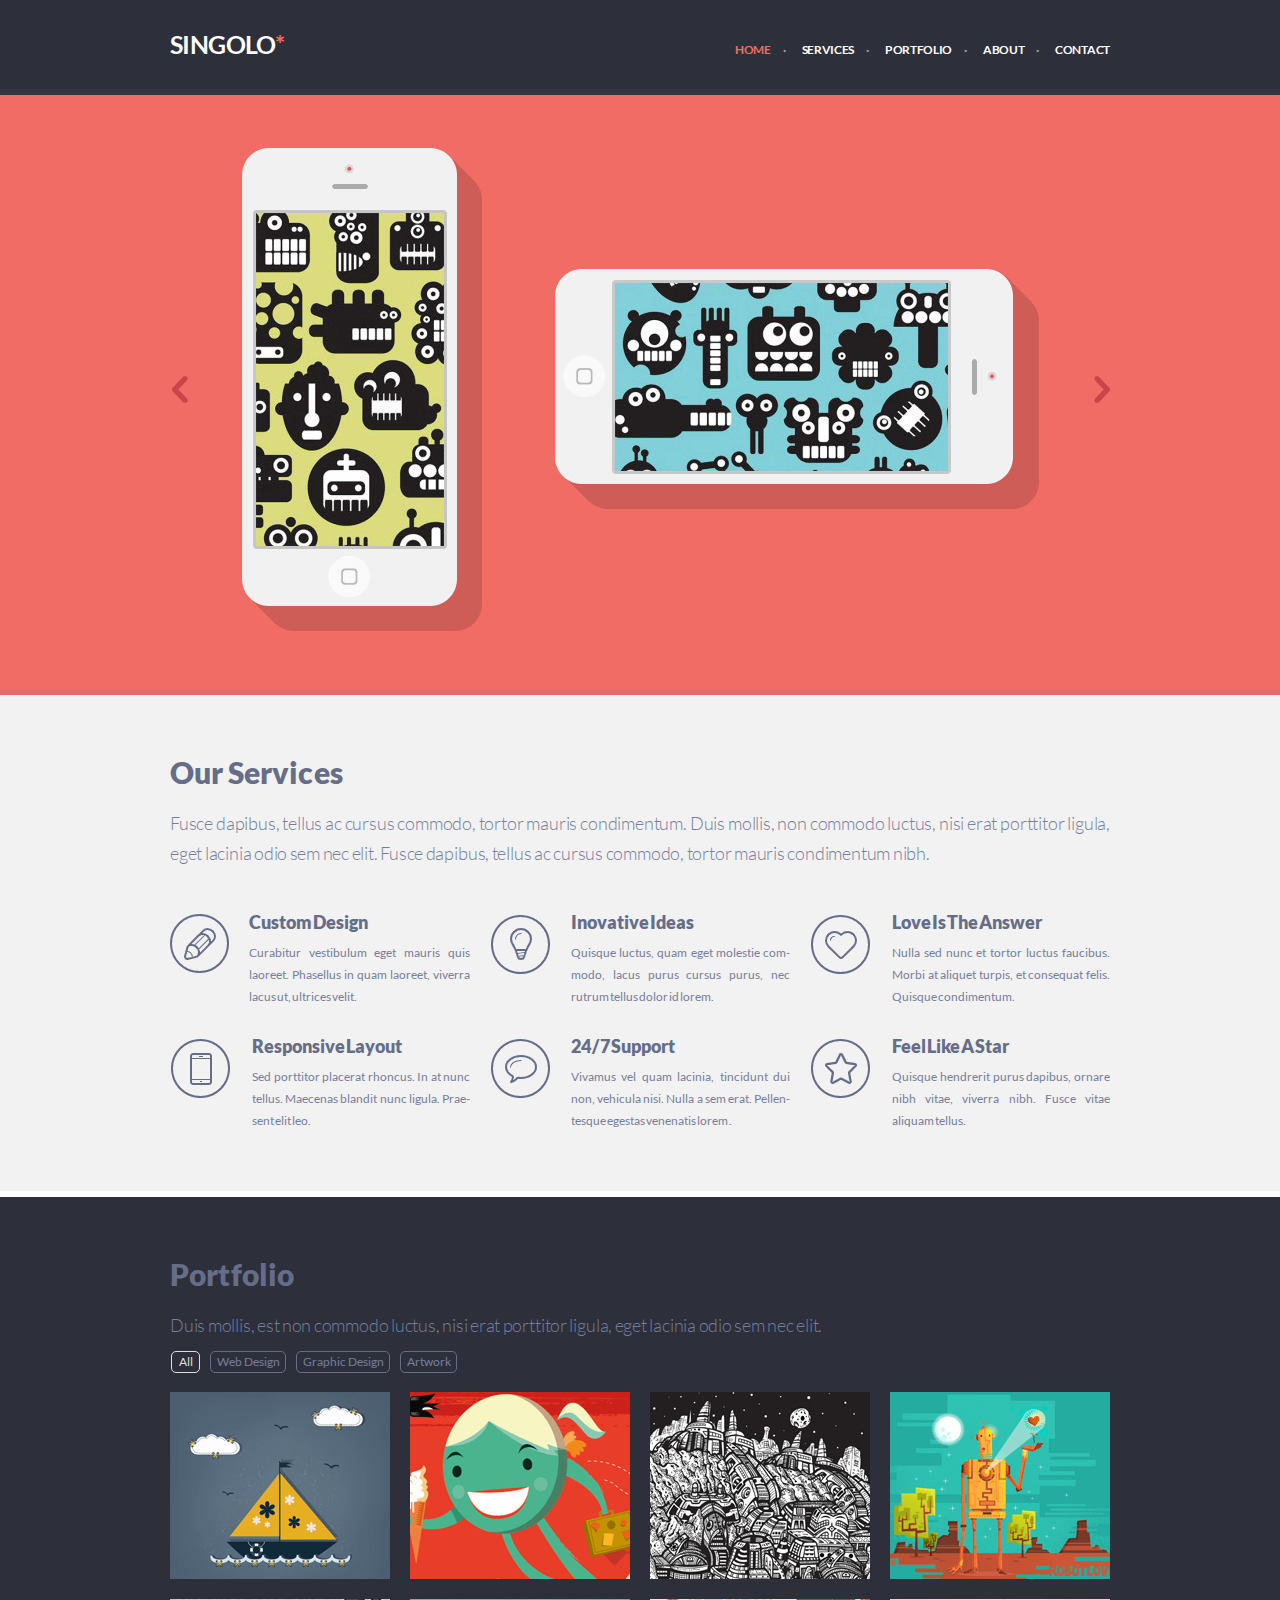
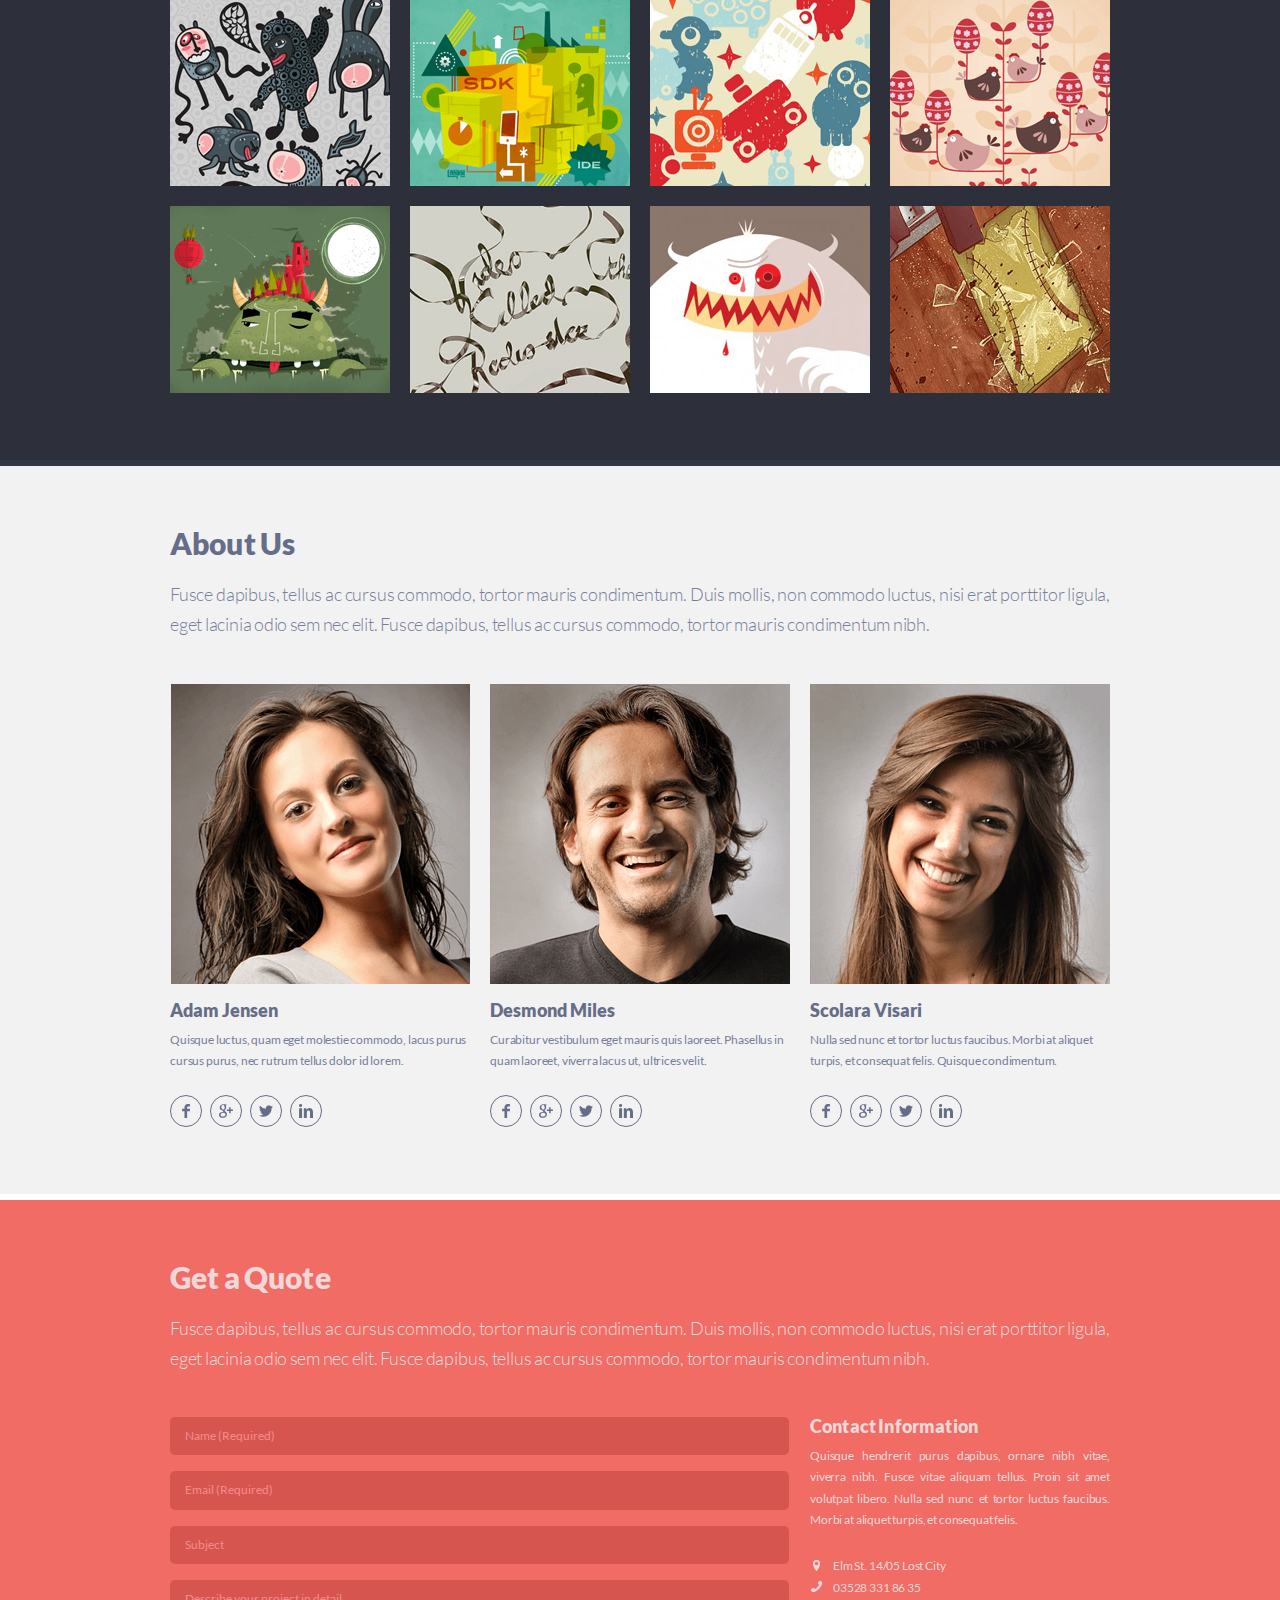
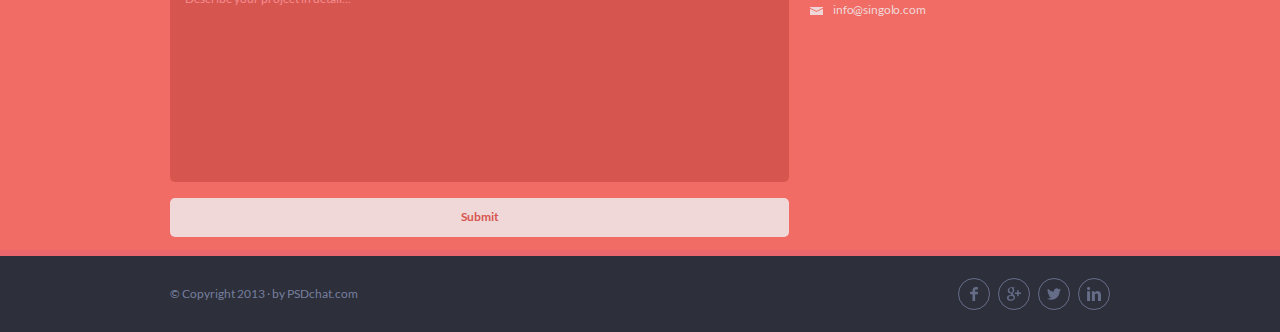
==== index.html @ 5dec7bb1 "feat: combine markup and styles" ====
<!DOCTYPE html>
<html lang="en">
  <head>
    <meta charset="UTF-8" />
    <meta name="viewport" content="width=device-width, initial-scale=1.0" />
    <title>Singolo</title>
    <link rel="stylesheet" href="./style.css" />
  </head>
  <body>
    <svg width="0" height="0" class="hidden">
      <symbol
        xmlns="http://www.w3.org/2000/svg"
        viewBox="0 0 50 90"
        id="facebook"
      >
        <title>Ресурс 1</title>
        <path
          d="M50 15.65H35.72c-1.69 0-3.58 2.22-3.58 5.19v10.31H50v14.7H32.14V90H15.29V45.85H0v-14.7h15.29V22.5C15.29 10.09 23.9 0 35.72 0H50z"
        ></path>
      </symbol>
      <symbol
        xmlns="http://www.w3.org/2000/svg"
        viewBox="0 0 89.61 88"
        id="google"
      >
        <title>Ресурс 1</title>
        <path
          d="M4.75 21.94c0 7.47 2.5 12.86 7.42 16a21.13 21.13 0 0 0 11.12 3h1.4a14.35 14.35 0 0 0 2.95 10h-.17C21 50.89 0 52.23 0 69.52 0 87.1 19.31 88 23.18 88h1.27a35.72 35.72 0 0 0 14.88-3.21C47.07 81 51 74.49 51 65.36c0-8.82-6-14.07-10.35-17.91-2.67-2.34-5-4.36-5-6.33s1.68-3.5 3.81-5.41c3.45-3.08 6.69-7.46 6.69-15.75 0-7.29-.94-12.18-6.76-15.28A20.78 20.78 0 0 1 43.23 4C46.38 3.56 51 3.07 51 .5V0H28C27.78 0 4.75.86 4.75 21.94zM41.87 67c.44 7-5.58 12.22-14.61 12.88S10.54 76.43 10.1 69.4a11.58 11.58 0 0 1 4.17-9.31 19 19 0 0 1 11.4-4.64c.52 0 1-.06 1.54-.06 8.5 0 14.25 4.99 14.66 11.61zm-6-49.88c2.25 7.93-1.15 16.23-6.58 17.76a7.29 7.29 0 0 1-1.92.26c-5 0-9.9-5-11.73-12a17.26 17.26 0 0 1 .24-10.56C17 9.41 19.09 7.23 21.69 6.5a7.29 7.29 0 0 1 1.92-.26c6.01 0 9.87 2.48 12.26 10.89zm38.74 17.29v-15h-9.5v15h-15v9.5h15v15h9.5v-15h15v-9.5z"
        ></path>
      </symbol>
      <symbol
        xmlns="http://www.w3.org/2000/svg"
        viewBox="0 0 90 88.74"
        id="linkedin"
      >
        <title>Ресурс 1</title>
        <path
          d="M20.38 9.62c0 5.32-3.93 9.62-10.38 9.62-6.08 0-10-4.3-10-9.62S4.05 0 10.25 0s10 4.18 10.13 9.62zM.51 88.74v-61.9h19.24v61.9zm30.75-42.16c0-7.72-.25-14.17-.5-19.74h16.7l.89 8.61h.38a22.22 22.22 0 0 1 19.12-10C80.51 25.44 90 33.93 90 52.15v36.59H70.76V54.43C70.76 46.46 68 41 61 41c-5.32 0-8.48 3.67-9.87 7.21A13.78 13.78 0 0 0 50.5 53v35.7H31.26z"
        ></path>
      </symbol>
      <symbol
        xmlns="http://www.w3.org/2000/svg"
        viewBox="0 0 92 74.77"
        id="twitter"
      >
        <title>Ресурс 1</title>
        <path
          d="M92 8.85a37.59 37.59 0 0 1-10.84 3 18.89 18.89 0 0 0 8.3-10.44A38 38 0 0 1 77.47 6a18.89 18.89 0 0 0-32.16 17.17A53.57 53.57 0 0 1 6.4 3.45a18.91 18.91 0 0 0 5.84 25.2 18.58 18.58 0 0 1-8.54-2.36 1.93 1.93 0 0 0 0 .24A18.89 18.89 0 0 0 18.83 45a18.9 18.9 0 0 1-8.52.32 18.9 18.9 0 0 0 17.63 13.15A37.87 37.87 0 0 1 4.5 66.55a37.24 37.24 0 0 1-4.5-.27 53.37 53.37 0 0 0 28.93 8.49c34.72 0 53.71-28.77 53.71-53.71 0-.81 0-1.63-.06-2.44A38.22 38.22 0 0 0 92 8.85z"
        ></path>
      </symbol>
    </svg>
    <header class="header">
      <div class="container header__inner">
        <h1 class="logo">Singolo<span class="logo__inner">*</span></h1>
        <nav class="menu">
          <ul class="menu__inner">
            <li class="menu__item">
              <a href="#" class="menu__link menu__link_active">HOME</a>
            </li>
            <li class="menu__item">
              <a href="#services" class="menu__link">SERVICES</a>
            </li>
            <li class="menu__item">
              <a href="#" class="menu__link">PORTFOLIO</a>
            </li>
            <li class="menu__item"><a href="#" class="menu__link">ABOUT</a></li>
            <li class="menu__item">
              <a href="#" class="menu__link">CONTACT</a>
            </li>
          </ul>
        </nav>
      </div>
    </header>
    <main class="main">
      <section class="slider">
        <div class="container slider__inner">
          <div class="slide">
            <img
              class="slide__image slide__image_1"
              src="./assets/img/iphone1.png"
              alt=""
            />
            <img
              class="slide__image slide__image_2"
              src="./assets/img/iphone2.png"
              alt=""
            />
          </div>
          <div class="slider__nav">
            <button class="slider__arrow arrow-prev"></button>
            <button class="slider__arrow arrow-next"></button>
          </div>
        </div>
      </section>
      <section class="services" id="services">
        <div class="container services__inner">
          <div class="heading">Our Services</div>
          <p class="description services__description">
            Fusce dapibus, tellus ac cursus commodo, tortor mauris condimentum.
            Duis mollis, non commodo luctus, nisi erat porttitor ligula, eget
            lacinia odio sem nec elit. Fusce dapibus, tellus ac cursus commodo,
            tortor mauris condimentum nibh.
          </p>
          <div class="advantages">
            <div class="advantage">
              <img
                class="advantage__image"
                src="./assets/img/service1.png"
                alt=""
              />
              <div class="advantage__text">
                <div class="advantage__title">Custom Design</div>
                <div class="advantage__description">
                  Curabitur vestibulum eget mauris quis laoreet. Phasellus in
                  quam laoreet, viverra lacus ut, ultrices velit.
                </div>
              </div>
            </div>

            <div class="advantage">
              <img
                class="advantage__image"
                src="./assets/img/service2.png"
                alt=""
              />
              <div class="advantage__text">
                <div class="advantage__title">Inovative Ideas</div>
                <div class="advantage__description">
                  Quisque luctus, quam eget molestie com&shy;modo, lacus purus
                  cursus purus, nec rutrum tellus dolor id lorem.
                </div>
              </div>
            </div>
            <div class="advantage">
              <img
                class="advantage__image"
                src="./assets/img/service3.png"
                alt=""
              />
              <div class="advantage__text">
                <div class="advantage__title">Love Is The Answer</div>
                <div class="advantage__description">
                  Nulla sed nunc et tortor luctus faucibus. Morbi at aliquet
                  turpis, et consequat felis. Quisque condimentum.
                </div>
              </div>
            </div>
            <div class="advantage">
              <img
                class="advantage__image"
                src="./assets/img/service4.png"
                alt=""
              />
              <div class="advantage__text">
                <div class="advantage__title">Responsive Layout</div>
                <div class="advantage__description">
                  Sed porttitor placerat rhoncus. In at nunc tellus. Maecenas
                  blandit nunc ligula. Prae&shy;sent elit leo.
                </div>
              </div>
            </div>
            <div class="advantage">
              <img
                class="advantage__image"
                src="./assets/img/service5.png"
                alt=""
              />
              <div class="advantage__text">
                <div class="advantage__title">24 / 7 Support</div>
                <div class="advantage__description">
                  Vivamus vel quam lacinia, tincidunt dui non, vehicula nisi.
                  Nulla a sem erat. Pellen&shy;tesque egestas venenatis lorem .
                </div>
              </div>
            </div>
            <div class="advantage">
              <img
                class="advantage__image"
                src="./assets/img/service6.png"
                alt=""
              />
              <div class="advantage__text">
                <div class="advantage__title">Feel Like A Star</div>
                <div class="advantage__description">
                  Quisque hendrerit purus dapibus, ornare nibh vitae, viverra
                  nibh. Fusce vitae aliquam tellus.
                </div>
              </div>
            </div>
          </div>
        </div>
      </section>
      <section class="portfolio">
        <div class="container portfolio__inner">
          <div class="heading">Portfolio</div>
          <div class="description portfolio__description">
            Duis mollis, est non commodo luctus, nisi erat porttitor ligula,
            eget lacinia odio sem nec elit.
          </div>
          <ul class="tabs">
            <li class="tabs__item">
              <a class="tabs__link tabs__link_active" href="#">All</a>
            </li>
            <li class="tabs__item">
              <a class="tabs__link" href="#">Web Design</a>
            </li>
            <li class="tabs__item">
              <a class="tabs__link" href="#">Graphic Design</a>
            </li>
            <li class="tabs__item">
              <a class="tabs__link" href="#">Artwork</a>
            </li>
          </ul>
          <div class="portfolio__items">
            <a href="#" class="portfolio__item"
              ><img
                src="./assets/img/image1.png"
                alt=""
                class="portfolio__image"
            /></a>
            <a href="#" class="portfolio__item"
              ><img
                src="./assets/img/image2.png"
                alt=""
                class="portfolio__image"
            /></a>
            <a href="#" class="portfolio__item"
              ><img
                src="./assets/img/image3.png"
                alt=""
                class="portfolio__image"
            /></a>
            <a href="#" class="portfolio__item"
              ><img
                src="./assets/img/image4.png"
                alt=""
                class="portfolio__image"
            /></a>
            <a href="#" class="portfolio__item"
              ><img
                src="./assets/img/image5.png"
                alt=""
                class="portfolio__image"
            /></a>
            <a href="#" class="portfolio__item"
              ><img
                src="./assets/img/image6.png"
                alt=""
                class="portfolio__image"
            /></a>
            <a href="#" class="portfolio__item"
              ><img
                src="./assets/img/image7.png"
                alt=""
                class="portfolio__image"
            /></a>
            <a href="#" class="portfolio__item"
              ><img
                src="./assets/img/image8.png"
                alt=""
                class="portfolio__image"
            /></a>
            <a href="#" class="portfolio__item"
              ><img
                src="./assets/img/image9.png"
                alt=""
                class="portfolio__image"
            /></a>
            <a href="#" class="portfolio__item"
              ><img
                src="./assets/img/image10.png"
                alt=""
                class="portfolio__image"
            /></a>
            <a href="#" class="portfolio__item"
              ><img
                src="./assets/img/image11.png"
                alt=""
                class="portfolio__image"
            /></a>
            <a href="#" class="portfolio__item"
              ><img
                src="./assets/img/image12.png"
                alt=""
                class="portfolio__image"
            /></a>
            <a href="#" class="portfolio__item"
              ><img
                src="./assets/img/image1.png"
                alt=""
                class="portfolio__image"
            /></a>
            <a href="#" class="portfolio__item"
              ><img
                src="./assets/img/image2.png"
                alt=""
                class="portfolio__image"
            /></a>
            <a href="#" class="portfolio__item"
              ><img
                src="./assets/img/image3.png"
                alt=""
                class="portfolio__image"
            /></a>
          </div>
        </div>
      </section>
      <section class="about">
        <div class="container about__inner">
          <div class="heading">About Us</div>
          <div class="description about_description">
            Fusce dapibus, tellus ac cursus commodo, tortor mauris condimentum.
            Duis mollis, non commodo luctus, nisi erat porttitor ligula, eget
            lacinia odio sem nec elit. Fusce dapibus, tellus ac cursus commodo,
            tortor mauris condimentum nibh.
          </div>
          <div class="persons">
            <div class="person">
              <div class="person__photo">
                <img src="./assets/img/adam.png" alt="" />
              </div>
              <div class="person__name">Adam Jensen</div>
              <p class="person__text">
                Quisque luctus, quam eget molestie commodo, lacus purus cursus
                purus, nec rutrum tellus dolor id lorem.
              </p>
              <div class="social">
                <a href="#" class="social__link">
                  <svg
                    class="icon"
                    xmlns="http://www.w3.org/2000/svg"
                    xmlns:xlink="http://www.w3.org/1999/xlink"
                  >
                    <use xlink:href="#facebook"></use>
                  </svg>
                </a>
                <a href="#" class="social__link">
                  <svg
                    class="icon"
                    xmlns="http://www.w3.org/2000/svg"
                    xmlns:xlink="http://www.w3.org/1999/xlink"
                  >
                    <use xlink:href="#google"></use>
                  </svg>
                </a>
                <a href="#" class="social__link">
                  <svg
                    class="icon"
                    xmlns="http://www.w3.org/2000/svg"
                    xmlns:xlink="http://www.w3.org/1999/xlink"
                  >
                    <use xlink:href="#twitter"></use>
                  </svg>
                </a>
                <a href="#" class="social__link">
                  <svg
                    class="icon"
                    xmlns="http://www.w3.org/2000/svg"
                    xmlns:xlink="http://www.w3.org/1999/xlink"
                  >
                    <use xlink:href="#linkedin"></use>
                  </svg>
                </a>
              </div>
            </div>
            <div class="person">
              <div class="person__photo">
                <img src="./assets/img/desmond.png" alt="" />
              </div>
              <div class="person__name">Desmond Miles</div>
              <p class="person__text">
                Curabitur vestibulum eget mauris quis laoreet. Phasellus in quam
                laoreet, viverra lacus ut, ultrices velit.
              </p>
              <div class="social">
                <a href="#" class="social__link">
                  <svg
                    class="icon"
                    xmlns="http://www.w3.org/2000/svg"
                    xmlns:xlink="http://www.w3.org/1999/xlink"
                  >
                    <use xlink:href="#facebook"></use>
                  </svg>
                </a>
                <a href="#" class="social__link">
                  <svg
                    class="icon"
                    xmlns="http://www.w3.org/2000/svg"
                    xmlns:xlink="http://www.w3.org/1999/xlink"
                  >
                    <use xlink:href="#google"></use>
                  </svg>
                </a>
                <a href="#" class="social__link">
                  <svg
                    class="icon"
                    xmlns="http://www.w3.org/2000/svg"
                    xmlns:xlink="http://www.w3.org/1999/xlink"
                  >
                    <use xlink:href="#twitter"></use>
                  </svg>
                </a>
                <a href="#" class="social__link">
                  <svg
                    class="icon"
                    xmlns="http://www.w3.org/2000/svg"
                    xmlns:xlink="http://www.w3.org/1999/xlink"
                  >
                    <use xlink:href="#linkedin"></use>
                  </svg>
                </a>
              </div>
            </div>
            <div class="person">
              <div class="person__photo">
                <img src="./assets/img/scolara.png" alt="" />
              </div>
              <div class="person__name">Scolara Visari</div>
              <p class="person__text">
                Nulla sed nunc et tortor luctus faucibus. Morbi at aliquet
                turpis, et consequat felis. Quisque condimentum.
              </p>
              <div class="social">
                <a href="#" class="social__link">
                  <svg
                    class="icon"
                    xmlns="http://www.w3.org/2000/svg"
                    xmlns:xlink="http://www.w3.org/1999/xlink"
                  >
                    <use xlink:href="#facebook"></use>
                  </svg>
                </a>
                <a href="#" class="social__link">
                  <svg
                    class="icon"
                    xmlns="http://www.w3.org/2000/svg"
                    xmlns:xlink="http://www.w3.org/1999/xlink"
                  >
                    <use xlink:href="#google"></use>
                  </svg>
                </a>
                <a href="#" class="social__link">
                  <svg
                    class="icon"
                    xmlns="http://www.w3.org/2000/svg"
                    xmlns:xlink="http://www.w3.org/1999/xlink"
                  >
                    <use xlink:href="#twitter"></use>
                  </svg>
                </a>
                <a href="#" class="social__link">
                  <svg
                    class="icon"
                    xmlns="http://www.w3.org/2000/svg"
                    xmlns:xlink="http://www.w3.org/1999/xlink"
                  >
                    <use xlink:href="#linkedin"></use>
                  </svg>
                </a>
              </div>
            </div>
          </div>
        </div>
      </section>
      <section class="contact">
        <div class="container contact__inner">
          <div class="heading contact__heading">Get a Quote</div>
          <div class="description contact__description">
            Fusce dapibus, tellus ac cursus commodo, tortor mauris condimentum.
            Duis mollis, non commodo luctus, nisi erat porttitor ligula, eget
            lacinia odio sem nec elit. Fusce dapibus, tellus ac cursus commodo,
            tortor mauris condimentum nibh.
          </div>
          <div class="contact__layout">
            <form class="form" action="#">
              <input
                class="form__item"
                type="text"
                name="name"
                id="name"
                placeholder="Name (Required)"
                required
              />
              <input
                class="form__item"
                type="email"
                name="email"
                id="email"
                placeholder="Email (Required)"
                required
              />
              <input
                class="form__item"
                type="text"
                name="subject"
                id="subject"
                placeholder="Subject"
              />
              <textarea
                class="form__item form__textarea"
                name="text"
                id="text"
                cols="30"
                rows="8"
                placeholder="Describe your project in detail..."
              ></textarea>
              <button class="form__item form__submit" type="submit">
                Submit
              </button>
            </form>
            <div class="contact-info">
              <div class="heading heading_small contact__heading">
                Contact Information
              </div>
              <div class="contact-info__inner">
                <p class="contact-info__description">
                  Quisque hendrerit purus dapibus, ornare nibh vitae, viverra
                  nibh. Fusce vitae aliquam tellus. Proin sit amet volutpat
                  libero. Nulla sed nunc et tortor luctus faucibus. Morbi at
                  aliquet turpis, et consequat felis.
                </p>
                <p class="contact-info__item address">
                  Elm St. 14/05 Lost City
                </p>
                <a
                  class="contact-info__item contact-info__link phone"
                  href="tel:03528 331 86 35"
                  >03528 331 86 35</a
                >
                <a
                  class="contact-info__item contact-info__link mail"
                  href="mailto:info@singolo.com"
                  >info@singolo.com</a
                >
              </div>
            </div>
          </div>
        </div>
      </section>
    </main>
    <footer class="footer">
      <div class="container footer__inner">
        <p class="copyright-text">
          © Copyright 2013 · by PSDchat.com
        </p>
        <div class="social footer__social">
          <a href="#" class="social__link">
            <svg
              class="icon"
              xmlns="http://www.w3.org/2000/svg"
              xmlns:xlink="http://www.w3.org/1999/xlink"
            >
              <use xlink:href="#facebook"></use>
            </svg>
          </a>
          <a href="#" class="social__link">
            <svg
              class="icon"
              xmlns="http://www.w3.org/2000/svg"
              xmlns:xlink="http://www.w3.org/1999/xlink"
            >
              <use xlink:href="#google"></use>
            </svg>
          </a>
          <a href="#" class="social__link">
            <svg
              class="icon"
              xmlns="http://www.w3.org/2000/svg"
              xmlns:xlink="http://www.w3.org/1999/xlink"
            >
              <use xlink:href="#twitter"></use>
            </svg>
          </a>
          <a href="#" class="social__link">
            <svg
              class="icon"
              xmlns="http://www.w3.org/2000/svg"
              xmlns:xlink="http://www.w3.org/1999/xlink"
            >
              <use xlink:href="#linkedin"></use>
            </svg>
          </a>
        </div>
      </div>
    </footer>
  </body>
</html>
---- style.css ----
@import "./fonts.css";

/* variables */
:root {
  --color-text: #767e9e;
  --color-text-dark: #666d89;
  --color-text-light: #dedede;
  --color-text-form: #f0d8d9;
  --color-text-placeholder: #f48c8f;
  --color-background: #ffffff;
  --color-background-dark: #2d303a;
  --color-background-form: #d6564f;
  --color-background-light: #f2f2f2;
  --color-border-dark: #323746;
  --color-border-bright: #ea676b;
  --color-primary: #f06c64;

  --content-width: 1020px;
}

/* normalize */
html,
body,
div,
span,
applet,
object,
iframe,
h1,
h2,
h3,
h4,
h5,
h6,
p,
blockquote,
pre,
a,
abbr,
acronym,
address,
big,
cite,
code,
del,
dfn,
em,
img,
ins,
kbd,
q,
s,
samp,
small,
strike,
strong,
sub,
sup,
tt,
var,
b,
u,
i,
center,
dl,
dt,
dd,
ol,
ul,
li,
fieldset,
form,
label,
legend,
table,
caption,
tbody,
tfoot,
thead,
tr,
th,
td,
article,
aside,
canvas,
details,
embed,
figure,
figcaption,
footer,
header,
hgroup,
menu,
nav,
output,
ruby,
section,
summary,
time,
mark,
audio,
video {
  margin: 0;
  padding: 0;
  border: 0;
  font-size: 100%;
  vertical-align: baseline;
}

/* HTML5 display-role reset for older browsers */
article,
aside,
details,
figcaption,
figure,
footer,
header,
hgroup,
menu,
nav,
section {
  display: block;
}
ol,
ul {
  list-style: none;
}
blockquote,
q {
  quotes: none;
}
blockquote:before,
blockquote:after,
q:before,
q:after {
  content: "";
  content: none;
}
table {
  border-collapse: collapse;
  border-spacing: 0;
}
html {
  font-size: 10px;
}
* {
  -webkit-box-sizing: border-box;
  box-sizing: border-box;
}
body {
  font-size: 1.6rem;
  line-height: 1.5;
  font-family: "Lato", sans-serif;
  font-weight: normal;
  color: var(--color-text);
  display: -webkit-box;
  display: -ms-flexbox;
  display: flex;
  -webkit-box-orient: vertical;
  -webkit-box-direction: normal;
  -ms-flex-direction: column;
  flex-direction: column;
  min-height: 100vh;
}

/* singolo1 styles */

.container {
  max-width: var(--content-width);
  margin: 0 auto;
  padding-left: 40px;
  padding-right: 40px;
  overflow: hidden;
}

.heading {
  font-size: 30px;
  line-height: 18px;
  color: var(--color-text-dark);
  font-weight: 900;
  margin-bottom: 16px;
  word-spacing: -0.2rem;
  letter-spacing: 0.016rem;
}

.heading_small {
  font-size: 18px;
  line-height: 1;
  margin-bottom: 10px;
  word-spacing: -0.1rem;
}

.description {
  padding: 11px 0 10px 0;
  font-size: 18px;
  line-height: 30px;
  font-weight: 300;
  text-align: justify;
  word-spacing: -0.03rem;
  letter-spacing: -0.019rem;
}

.header {
  background-color: var(--color-background-dark);
  border-bottom: 6px solid var(--color-border-dark);
}

.header__inner {
  display: -webkit-box;
  display: -ms-flexbox;
  display: flex;
  -webkit-box-pack: justify;
  -ms-flex-pack: justify;
  justify-content: space-between;
  padding-top: 41px;
  padding-bottom: 30px;
}

.logo {
  font-size: 25px;
  line-height: 6px;
  font-weight: 700;
  text-transform: uppercase;
  letter-spacing: -0.025em;
  color: var(--color-background);
}

.logo__inner {
  color: var(--color-primary);
}

.menu__inner {
  display: -webkit-box;
  display: -ms-flexbox;
  display: flex;
}

.menu__link {
  display: block;
  margin-right: 12px;
  text-transform: uppercase;
  text-decoration: none;
  font-size: 12px;
  line-height: 1.5;
  font-weight: 700;
  letter-spacing: -0.025em;
  color: var(--color-background);
  -webkit-transition: all 300ms ease-out;
  -o-transition: all 300ms ease-out;
  transition: all 300ms ease-out;
}

.menu__link:hover,
.menu__link:active,
.menu__link_active {
  color: var(--color-primary);
}

.menu__link::before {
  content: "·";
  display: inline-block;
  color: inherit;
  margin-right: 16px;
  opacity: 0.5;
}

.menu__item:last-child .menu__link {
  margin-right: 0;
}

.menu__item:first-child .menu__link::before {
  display: none;
}

.slider {
  background-color: var(--color-primary);
  border-bottom: 6px solid var(--color-border-bright);
}

.slider__inner {
  position: relative;
}

.slider__arrow {
  position: absolute;
  top: calc(50% - 16px);
  width: 16px;
  height: 27px;
  border: 0;
  background-image: url(./assets/img/arrow.png);
  background-repeat: no-repeat;
  background-size: cover;
  background-color: transparent;
  outline: 0;
  cursor: pointer;
  -webkit-transition: all 300ms ease-out;
  -o-transition: all 300ms ease-out;
  transition: all 300ms ease-out;
}

.slider__arrow:hover,
.slider__arrow:focus {
  opacity: 0.5;
}

.arrow-prev {
  left: 42px;
}

.arrow-next {
  right: 40px;
  -webkit-transform: rotate(180deg);
  -ms-transform: rotate(180deg);
  transform: rotate(180deg);
}

.slide {
  position: relative;
  height: 594px;
}

.slide__image {
  position: absolute;
}

.slide__image_1 {
  top: 53px;
  left: 72px;
}

.slide__image_2 {
  bottom: 180px;
  right: 71px;
}

.services {
  background-color: var(--color-background-light);
  border-bottom: 6px solid var(--color-background);
}

.services__inner {
  padding-top: 68px;
  padding-bottom: 29px;
}

.services__description {
  margin-bottom: 36px;
}

.advantages {
  display: -webkit-box;
  display: -ms-flexbox;
  display: flex;
  -ms-flex-wrap: wrap;
  flex-wrap: wrap;
  -webkit-box-pack: justify;
  -ms-flex-pack: justify;
  justify-content: space-between;
}

.advantage {
  display: -webkit-box;
  display: -ms-flexbox;
  display: flex;
  width: 300px;
  margin-bottom: 30px;
}

.advantage__image {
  -ms-flex-item-align: start;
  align-self: flex-start;
}

.advantage__text {
  width: 80.333%;
  padding-left: 20px;
}

.advantage__title {
  margin-bottom: 10px;
  font-size: 18px;
  line-height: 0.992;
  color: var(--color-text-dark);
  font-weight: 900;
  word-spacing: -0.2rem;
}

.advantage__description {
  max-height: 66px;
  overflow: hidden;
  text-align: justify;
  font-size: 12px;
  line-height: 22px;
  word-spacing: -0.1rem;
}

.portfolio {
  background-color: var(--color-background-dark);
  border-bottom: 6px solid var(--color-border-dark);
}

.portfolio__inner {
  padding-top: 68px;
  padding-bottom: 47px;
}

.tabs {
  display: -webkit-box;
  display: -ms-flexbox;
  display: flex;
  -webkit-box-pack: start;
      -ms-flex-pack: start;
          justify-content: flex-start;
  padding: 1px 0 0 1px;
  margin-bottom: 19px;
}

.tabs__item {
  margin-right: 10px;
}

.tabs__link {
  display: block;
  border: 1px solid var(--color-text-dark);
  border-radius: 5px;
  padding: 0px 5px 0 6px;
  text-decoration: none;
  font-size: 12px;
  line-height: 20px;
  color: var(--color-text);
  -webkit-transition: all 300ms ease-out;
  -o-transition: all 300ms ease-out;
  transition: all 300ms ease-out;
}
.tabs__link_active,
.tabs__link:hover {
  padding: 0px 6px 0 7px;
  color: var(--color-text-light);
  border-color: var(--color-text-light);
}

.portfolio__items {
  display: -webkit-box;
  display: -ms-flexbox;
  display: flex;
  -ms-flex-wrap: wrap;
      flex-wrap: wrap;
  -webkit-box-pack: justify;
      -ms-flex-pack: justify;
          justify-content: space-between;
}

.portfolio__item {
  display: -webkit-box;
  display: -ms-flexbox;
  display: flex;
  -webkit-box-pack: center;
      -ms-flex-pack: center;
          justify-content: center;
  -webkit-box-align: center;
      -ms-flex-align: center;
          align-items: center;
  width: 220px;
  height: 187px;
  overflow: hidden;
  margin-bottom: 20px;
  -webkit-transition: all 300ms ease-out;
  -o-transition: all 300ms ease-out;
  transition: all 300ms ease-out;
}

.portfolio__item:hover {
  opacity: 0.8;
}

.portfolio__item:nth-child(n + 13) {
  display: none;
}

.about {
  background-color: var(--color-background-light);
  border-bottom: 6px solid var(--color-background);
}

.about__inner {
  padding-top: 68px;
  padding-bottom: 53px;
}
 
.about_description {
  margin-bottom: 35px;
}

.persons {
  display: -webkit-box;
  display: -ms-flexbox;
  display: flex;
  -ms-flex-wrap: wrap;
      flex-wrap: wrap;
  -webkit-box-pack: justify;
      -ms-flex-pack: justify;
          justify-content: space-between;
}

.person {
  width: 300px;
}

.person__photo {
  max-height: 300px;
  overflow: hidden;
  margin-bottom: 17px;
}

.person__name {
  font-size: 18px;
  line-height: 18px;
  color: var(--color-text-dark);
  font-weight: 900;
  overflow: hidden;
  white-space: nowrap;
  -o-text-overflow: ellipsis;
     text-overflow: ellipsis;
}

.person__text{
  padding: 10px 0;
  font-size: 12px;
  line-height: 21px;
  letter-spacing: -0.016rem;
}

.social {
  display: -webkit-box;
  display: -ms-flexbox;
  display: flex;
  padding: 14px 0;
}
.social__link {
  display: -webkit-box;
  display: -ms-flexbox;
  display: flex;
  -webkit-box-align: center;
      -ms-flex-align: center;
          align-items: center;
  -webkit-box-pack: center;
      -ms-flex-pack: center;
          justify-content: center;
  width: 32px;
  height: 32px;
  margin-right: 8px;
  border-radius: 50%;
  border: 1px solid var(--color-text-dark);
  -webkit-transition: all 300ms ease-out;
  -o-transition: all 300ms ease-out;
  transition: all 300ms ease-out;
}

.social__link:hover {
  background-color: var(--color-text-dark);
}

.social__link:last-child {
  margin-right: 0;
}

.icon {
  max-width: 14px;
  max-height: 14px;
  fill: var(--color-text-dark);
  -webkit-transition: all 300ms ease-out;
  -o-transition: all 300ms ease-out;
  transition: all 300ms ease-out;
}

.social__link:hover .icon {
  fill: var(--color-background);
}

.contact {
  background-color: var(--color-primary);
  border-bottom: 6px solid var(--color-border-bright);
  color: var(--color-text-form);
}

.contact__inner {
  padding-top: 68px;
  padding-bottom: 13px;
}

.contact__heading {
  color: inherit;
}

.contact__description {
  margin-bottom: 34px;
}

.contact__layout {
  display: -webkit-box;
  display: -ms-flexbox;
  display: flex;
  -webkit-box-pack: justify;
  -ms-flex-pack: justify;
  justify-content: space-between;
}

.form {
  display: -webkit-box;
  display: -ms-flexbox;
  display: flex;
  -webkit-box-orient: vertical;
  -webkit-box-direction: normal;
  -ms-flex-direction: column;
  flex-direction: column;
  -webkit-box-flex: 1;
  -ms-flex-positive: 1;
  flex-grow: 1;
  margin-right: 21px;
}

.form__item {
  width: 100%;
  max-width: 100%;
  padding: 8px 15px 9px;
  margin-bottom: 16px;
  border-radius: 5px;
  border: 0;
  background-color: var(--color-background-form);
  font-family: inherit;
  font-size: 12px;
  line-height: 1.796;
  color: var(--color-text-form);
  outline-color: var(--color-text-form);
}
.form__item::-webkit-input-placeholder {
  color: var(--color-text-placeholder);
}
.form__item::-moz-placeholder {
  color: var(--color-text-placeholder);
}
.form__item:-ms-input-placeholder {
  color: var(--color-text-placeholder);
}
.form__item::-ms-input-placeholder {
  color: var(--color-text-placeholder);
}
.form__item::placeholder {
  color: var(--color-text-placeholder);
}

.form__textarea {
  resize: none;
  min-height: 202px;
}

.form__submit {
  background-color: var(--color-text-form);
  color: var(--color-background-form);
  text-align: center;
  font-weight: bold;
  margin-bottom: 0;
}

.form__submit:hover,
.form__submit:focus {
  opacity: 0.8;
}

.contact-info {
  width: 300px;
  font-size: 12px;
  line-height: 1.796;
  letter-spacing: -0.015rem;
}

.contact-info__description {
  text-align: justify;
  margin-bottom: 24px;
}

.contact-info__link {
  display: block;
  color: inherit;
  text-decoration: none;
  -webkit-transition: all 300ms ease-out;
  -o-transition: all 300ms ease-out;
  transition: all 300ms ease-out;
}
.contact-info__link:hover,
.contact-info__link:active {
  text-decoration: underline;
}

.contact-info__item {
  display: -webkit-box;
  display: -ms-flexbox;
  display: flex;
  -webkit-box-align: center;
  -ms-flex-align: center;
  align-items: center;
}

.address::before {
  content: url(./assets/img/location.png);
  display: block;
  padding-left: 3px;
  padding-top: 1px;
  margin-right: 13px;
}

.phone::before {
  content: url(./assets/img/phone.png);
  display: inline-block;
  vertical-align: middle;
  padding-left: 1px;
  margin-right: 11px;
}
.mail::before {
  content: url(./assets/img/mail.png);
  display: inline-block;
  vertical-align: middle;
  padding-top: 1px;
  margin-right: 10px;
}

.footer {
  background-color: var(--color-background-dark);
}

.footer__inner {
  display: -webkit-box;
  display: -ms-flexbox;
  display: flex;
  -webkit-box-pack: justify;
  -ms-flex-pack: justify;
  justify-content: space-between;
  -webkit-box-align: center;
  -ms-flex-align: center;
  align-items: center;
  padding-top: 22px;
  padding-bottom: 22px;
}

.copyright-text {
  font-size: 12px;
  line-height: 6px;
}

.footer__social {
  padding: 0;
}
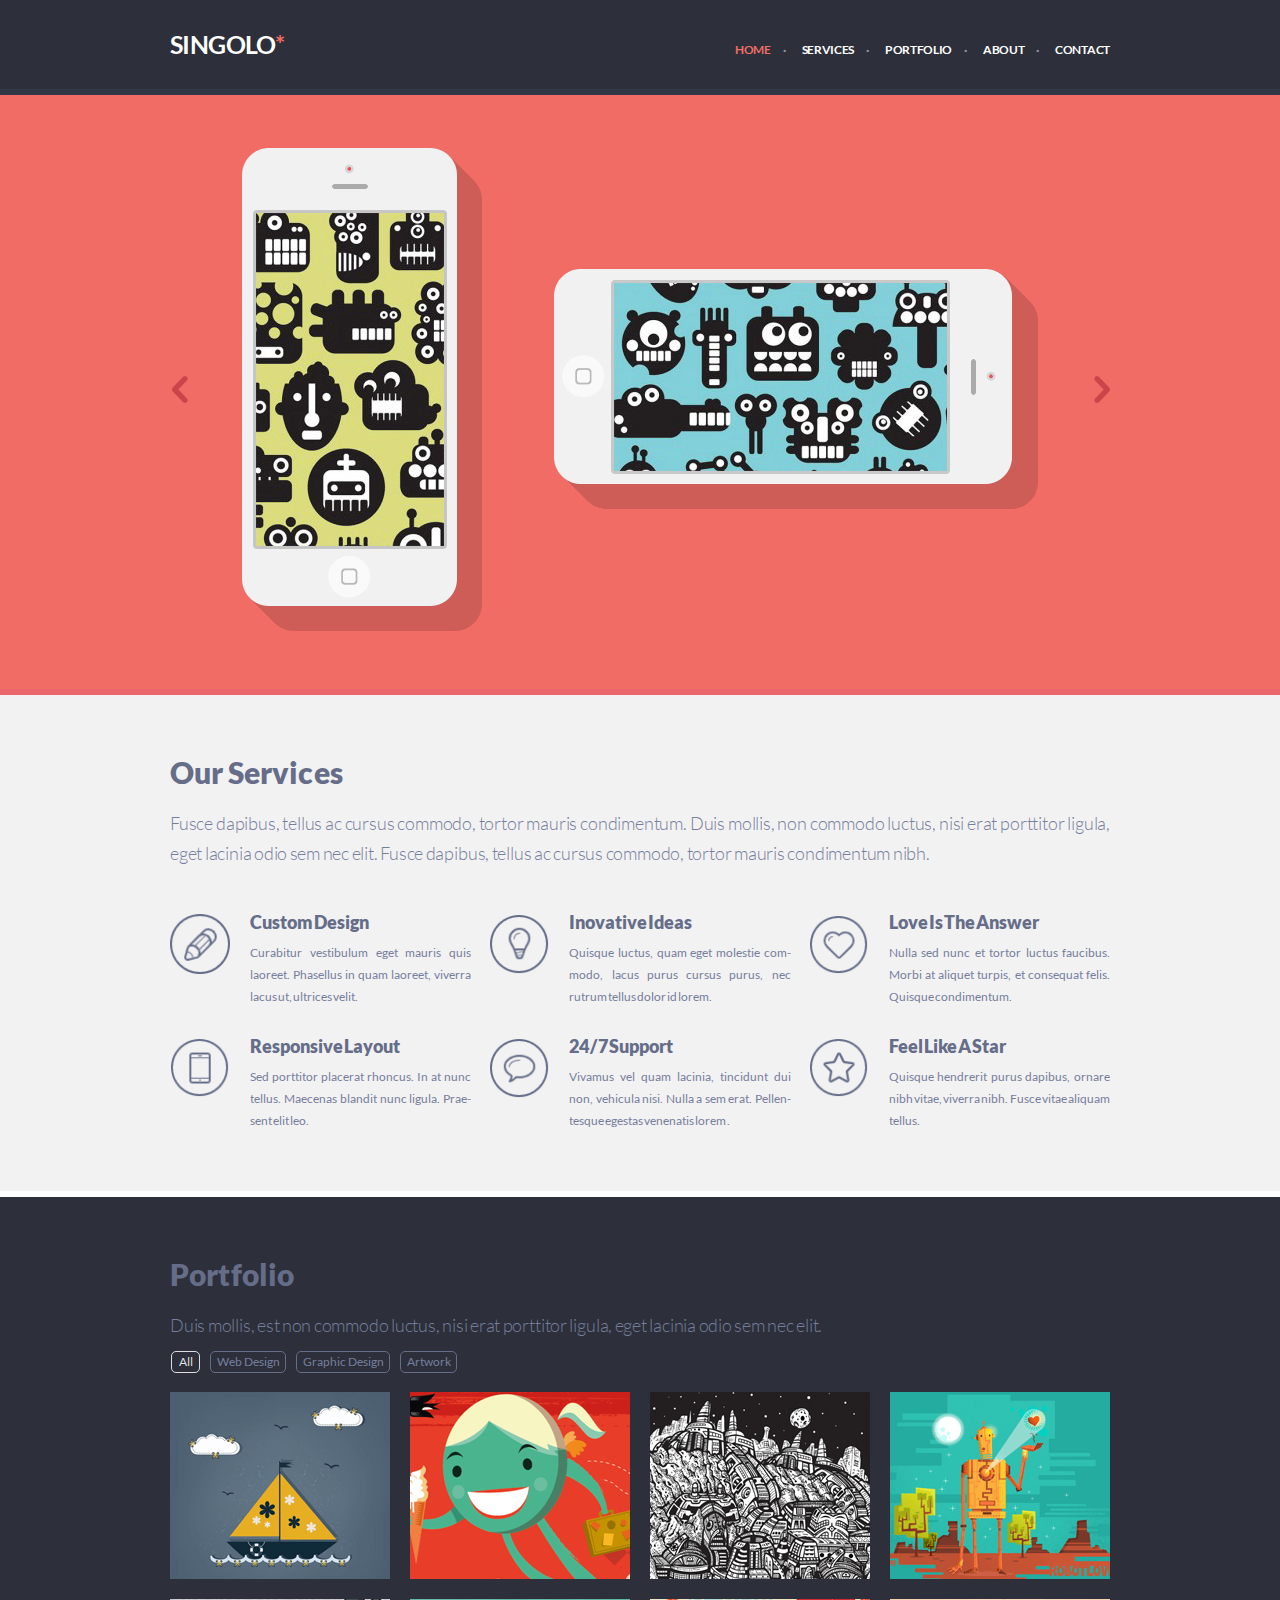
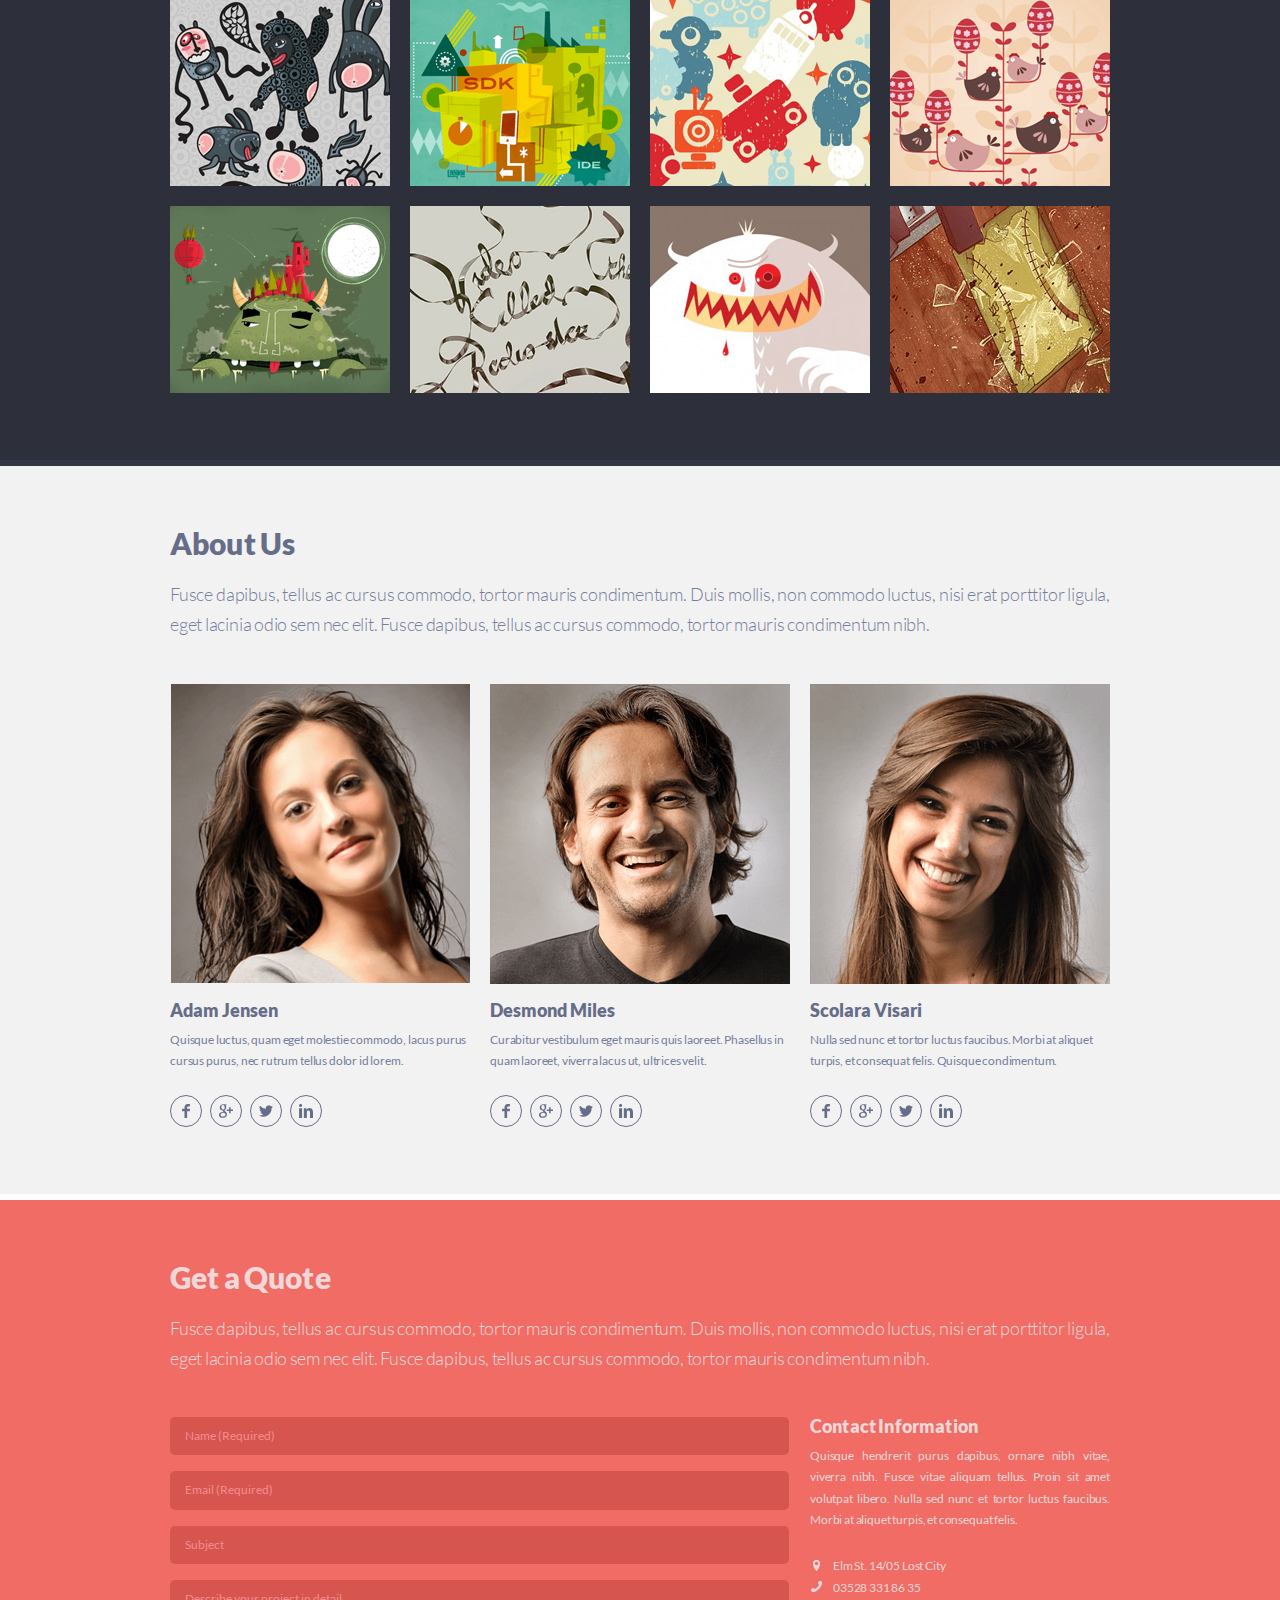
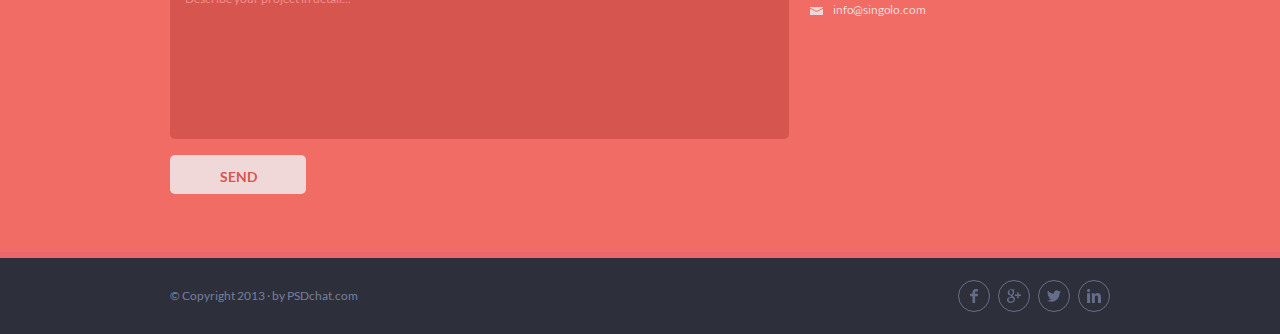
==== commit f895558a: "feat: add burger menu" ====
--- a/index.html
+++ b/index.html
@@ -53,38 +53,45 @@
       <div class="container header__inner">
         <h1 class="logo">Singolo<span class="logo__inner">*</span></h1>
         <nav class="menu">
+          <button class="menu__button"><span></span><span></span><span></span></button>
+          <div class="logo">Singolo<span class="logo__inner">*</span></div>
           <ul class="menu__inner">
             <li class="menu__item">
-              <a href="#" class="menu__link menu__link_active">HOME</a>
+              <a href="#home" class="menu__link menu__link_active">HOME</a>
             </li>
             <li class="menu__item">
               <a href="#services" class="menu__link">SERVICES</a>
             </li>
             <li class="menu__item">
-              <a href="#" class="menu__link">PORTFOLIO</a>
-            </li>
-            <li class="menu__item"><a href="#" class="menu__link">ABOUT</a></li>
+              <a href="#portfolio" class="menu__link">PORTFOLIO</a>
+            </li>
             <li class="menu__item">
-              <a href="#" class="menu__link">CONTACT</a>
+              <a href="#about" class="menu__link">ABOUT</a>
+            </li>
+            <li class="menu__item">
+              <a href="#contact" class="menu__link">CONTACT</a>
             </li>
           </ul>
         </nav>
       </div>
     </header>
     <main class="main">
-      <section class="slider">
+      <section id="home" class="slider">
         <div class="container slider__inner">
-          <div class="slide">
-            <img
-              class="slide__image slide__image_1"
-              src="./assets/img/iphone1.png"
-              alt=""
-            />
-            <img
-              class="slide__image slide__image_2"
-              src="./assets/img/iphone2.png"
-              alt=""
-            />
+          <div class="slider__wrapper">
+            <div class="slide slide1 active" >
+              <div class="slide__image slide__image_1 iphone iphone_active">
+                <div class="iphone__screen"></div>
+                <img src="./assets/img/iphone1.png" alt="" />
+              </div>
+              <div class="slide__image slide__image_2 iphone iphone_active">
+                <div class="iphone__screen"></div>
+                <img src="./assets/img/iphone2.png" alt="" />
+              </div>
+            </div>
+            <div class="slide slide2">
+              <img src="./assets/img/iphone3.png" alt="">
+            </div>
           </div>
           <div class="slider__nav">
             <button class="slider__arrow arrow-prev"></button>
@@ -92,7 +99,7 @@
           </div>
         </div>
       </section>
-      <section class="services" id="services">
+      <section id="services" class="services">
         <div class="container services__inner">
           <div class="heading">Our Services</div>
           <p class="description services__description">
@@ -110,10 +117,10 @@
               />
               <div class="advantage__text">
                 <div class="advantage__title">Custom Design</div>
-                <div class="advantage__description">
+                <p class="advantage__description">
                   Curabitur vestibulum eget mauris quis laoreet. Phasellus in
                   quam laoreet, viverra lacus ut, ultrices velit.
-                </div>
+                </p>
               </div>
             </div>
 
@@ -125,10 +132,10 @@
               />
               <div class="advantage__text">
                 <div class="advantage__title">Inovative Ideas</div>
-                <div class="advantage__description">
+                <p class="advantage__description">
                   Quisque luctus, quam eget molestie com&shy;modo, lacus purus
                   cursus purus, nec rutrum tellus dolor id lorem.
-                </div>
+                </p>
               </div>
             </div>
             <div class="advantage">
@@ -139,10 +146,10 @@
               />
               <div class="advantage__text">
                 <div class="advantage__title">Love Is The Answer</div>
-                <div class="advantage__description">
+                <p class="advantage__description">
                   Nulla sed nunc et tortor luctus faucibus. Morbi at aliquet
                   turpis, et consequat felis. Quisque condimentum.
-                </div>
+                </p>
               </div>
             </div>
             <div class="advantage">
@@ -153,10 +160,10 @@
               />
               <div class="advantage__text">
                 <div class="advantage__title">Responsive Layout</div>
-                <div class="advantage__description">
+                <p class="advantage__description">
                   Sed porttitor placerat rhoncus. In at nunc tellus. Maecenas
                   blandit nunc ligula. Prae&shy;sent elit leo.
-                </div>
+                </p>
               </div>
             </div>
             <div class="advantage">
@@ -167,10 +174,10 @@
               />
               <div class="advantage__text">
                 <div class="advantage__title">24 / 7 Support</div>
-                <div class="advantage__description">
+                <p class="advantage__description">
                   Vivamus vel quam lacinia, tincidunt dui non, vehicula nisi.
                   Nulla a sem erat. Pellen&shy;tesque egestas venenatis lorem .
-                </div>
+                </p>
               </div>
             </div>
             <div class="advantage">
@@ -181,122 +188,124 @@
               />
               <div class="advantage__text">
                 <div class="advantage__title">Feel Like A Star</div>
-                <div class="advantage__description">
+                <p class="advantage__description">
                   Quisque hendrerit purus dapibus, ornare nibh vitae, viverra
                   nibh. Fusce vitae aliquam tellus.
-                </div>
+                </p>
               </div>
             </div>
           </div>
         </div>
       </section>
-      <section class="portfolio">
+      <section id="portfolio" class="portfolio">
         <div class="container portfolio__inner">
           <div class="heading">Portfolio</div>
-          <div class="description portfolio__description">
+          <p class="description portfolio__description">
             Duis mollis, est non commodo luctus, nisi erat porttitor ligula,
             eget lacinia odio sem nec elit.
-          </div>
+          </p>
           <ul class="tabs">
             <li class="tabs__item">
-              <a class="tabs__link tabs__link_active" href="#">All</a>
+              <a class="tabs__link tabs__link_active" data-tab="0" href="#"
+                >All</a
+              >
             </li>
             <li class="tabs__item">
-              <a class="tabs__link" href="#">Web Design</a>
+              <a class="tabs__link" data-tab="1" href="#">Web Design</a>
             </li>
             <li class="tabs__item">
-              <a class="tabs__link" href="#">Graphic Design</a>
+              <a class="tabs__link" data-tab="2" href="#">Graphic Design</a>
             </li>
             <li class="tabs__item">
-              <a class="tabs__link" href="#">Artwork</a>
+              <a class="tabs__link" data-tab="3" href="#">Artwork</a>
             </li>
           </ul>
           <div class="portfolio__items">
-            <a href="#" class="portfolio__item"
+            <a href="#" data-tabitem="2" class="portfolio__item"
               ><img
                 src="./assets/img/image1.png"
                 alt=""
                 class="portfolio__image"
             /></a>
-            <a href="#" class="portfolio__item"
+            <a href="#" data-tabitem="1" class="portfolio__item"
               ><img
                 src="./assets/img/image2.png"
                 alt=""
                 class="portfolio__image"
             /></a>
-            <a href="#" class="portfolio__item"
+            <a href="#" data-tabitem="2" class="portfolio__item"
               ><img
                 src="./assets/img/image3.png"
                 alt=""
                 class="portfolio__image"
             /></a>
-            <a href="#" class="portfolio__item"
+            <a href="#" data-tabitem="3" class="portfolio__item"
               ><img
                 src="./assets/img/image4.png"
                 alt=""
                 class="portfolio__image"
             /></a>
-            <a href="#" class="portfolio__item"
+            <a href="#" data-tabitem="3" class="portfolio__item"
               ><img
                 src="./assets/img/image5.png"
                 alt=""
                 class="portfolio__image"
             /></a>
-            <a href="#" class="portfolio__item"
+            <a href="#" data-tabitem="1" class="portfolio__item"
               ><img
                 src="./assets/img/image6.png"
                 alt=""
                 class="portfolio__image"
             /></a>
-            <a href="#" class="portfolio__item"
+            <a href="#" data-tabitem="2" class="portfolio__item"
               ><img
                 src="./assets/img/image7.png"
                 alt=""
                 class="portfolio__image"
             /></a>
-            <a href="#" class="portfolio__item"
+            <a href="#" data-tabitem="1" class="portfolio__item"
               ><img
                 src="./assets/img/image8.png"
                 alt=""
                 class="portfolio__image"
             /></a>
-            <a href="#" class="portfolio__item"
+            <a href="#" data-tabitem="2" class="portfolio__item"
               ><img
                 src="./assets/img/image9.png"
                 alt=""
                 class="portfolio__image"
             /></a>
-            <a href="#" class="portfolio__item"
+            <a href="#" data-tabitem="3" class="portfolio__item"
               ><img
                 src="./assets/img/image10.png"
                 alt=""
                 class="portfolio__image"
             /></a>
-            <a href="#" class="portfolio__item"
+            <a href="#" data-tabitem="3" class="portfolio__item"
               ><img
                 src="./assets/img/image11.png"
                 alt=""
                 class="portfolio__image"
             /></a>
-            <a href="#" class="portfolio__item"
+            <a href="#" data-tabitem="1" class="portfolio__item"
               ><img
                 src="./assets/img/image12.png"
                 alt=""
                 class="portfolio__image"
             /></a>
-            <a href="#" class="portfolio__item"
+            <a href="#" data-tabitem="3" class="portfolio__item"
               ><img
                 src="./assets/img/image1.png"
                 alt=""
                 class="portfolio__image"
             /></a>
-            <a href="#" class="portfolio__item"
+            <a href="#" data-tabitem="2" class="portfolio__item"
               ><img
                 src="./assets/img/image2.png"
                 alt=""
                 class="portfolio__image"
             /></a>
-            <a href="#" class="portfolio__item"
+            <a href="#" data-tabitem="2" class="portfolio__item"
               ><img
                 src="./assets/img/image3.png"
                 alt=""
@@ -305,15 +314,15 @@
           </div>
         </div>
       </section>
-      <section class="about">
+      <section id="about" class="about">
         <div class="container about__inner">
           <div class="heading">About Us</div>
-          <div class="description about_description">
+          <p class="description about_description">
             Fusce dapibus, tellus ac cursus commodo, tortor mauris condimentum.
             Duis mollis, non commodo luctus, nisi erat porttitor ligula, eget
             lacinia odio sem nec elit. Fusce dapibus, tellus ac cursus commodo,
             tortor mauris condimentum nibh.
-          </div>
+          </p>
           <div class="persons">
             <div class="person">
               <div class="person__photo">
@@ -462,15 +471,15 @@
           </div>
         </div>
       </section>
-      <section class="contact">
+      <section id="contact" class="contact">
         <div class="container contact__inner">
           <div class="heading contact__heading">Get a Quote</div>
-          <div class="description contact__description">
+          <p class="description contact__description">
             Fusce dapibus, tellus ac cursus commodo, tortor mauris condimentum.
             Duis mollis, non commodo luctus, nisi erat porttitor ligula, eget
             lacinia odio sem nec elit. Fusce dapibus, tellus ac cursus commodo,
             tortor mauris condimentum nibh.
-          </div>
+          </p>
           <div class="contact__layout">
             <form class="form" action="#">
               <input
@@ -501,11 +510,11 @@
                 name="text"
                 id="text"
                 cols="30"
-                rows="8"
+                rows="6"
                 placeholder="Describe your project in detail..."
               ></textarea>
               <button class="form__item form__submit" type="submit">
-                Submit
+                Send
               </button>
             </form>
             <div class="contact-info">
@@ -583,5 +592,16 @@
         </div>
       </div>
     </footer>
+    <div class="message hidden">
+      <div class="message-popup">
+        <button class="message__close close">&#215;</button>
+        <div class="heading message__heading">The letter was sent</div>
+        <p class="message__subject">Subject:</p>
+        <p class="message__description">Description:</p>
+        <button class="message__button close">Ok</button>
+      </div>
+    </div>
+
+    <script src="./script.js"></script>
   </body>
 </html>
--- a/style.css
+++ b/style.css
@@ -14,6 +14,7 @@
   --color-border-dark: #323746;
   --color-border-bright: #ea676b;
   --color-primary: #f06c64;
+  --color-secondary: #648bf0;
 
   --content-width: 1020px;
 }
@@ -201,8 +202,12 @@
 }
 
 .header {
+  position: -webkit-sticky;
+  position: sticky;
+  top: 0;
   background-color: var(--color-background-dark);
   border-bottom: 6px solid var(--color-border-dark);
+  z-index: 2;
 }
 
 .header__inner {
@@ -227,6 +232,33 @@
 
 .logo__inner {
   color: var(--color-primary);
+}
+
+.menu {
+  transition: all 0.3s ease-in-out;
+}
+
+.menu .logo {
+  display: none;
+}
+
+.menu__button {
+  display: none;
+  background: transparent;
+  padding: 0;
+  border: 0;
+  outline: 0;
+}
+
+.menu__button span {
+  width: 25px;
+  height: 0.242rem;
+  margin-bottom: 0.64rem;
+  border-radius: 5px;
+  background-color: var(--color-background);
+}
+.menu__button span:last-child {
+  margin-bottom: 0;
 }
 
 .menu__inner {
@@ -251,7 +283,10 @@
 }
 
 .menu__link:hover,
-.menu__link:active,
+.menu__link:active {
+  opacity: 0.8;
+}
+
 .menu__link_active {
   color: var(--color-primary);
 }
@@ -275,6 +310,12 @@
 .slider {
   background-color: var(--color-primary);
   border-bottom: 6px solid var(--color-border-bright);
+  -webkit-transition: background-color 300ms ease-in-out;
+  -o-transition: background-color 300ms ease-in-out;
+  transition: background-color 300ms ease-in-out;
+}
+.slider_colored {
+  background-color: var(--color-secondary);
 }
 
 .slider__inner {
@@ -314,23 +355,139 @@
   transform: rotate(180deg);
 }
 
+.slider__wrapper {
+  position: relative;
+}
+
 .slide {
   position: relative;
-  height: 594px;
+  display: none;
+  -webkit-box-pack: space-evenly;
+  -ms-flex-pack: space-evenly;
+  justify-content: space-evenly;
+  -webkit-box-align: center;
+  -ms-flex-align: center;
+  align-items: center;
+  height: 100%;
+  padding: 53px 0 58px;
+  padding-top: 5.64%;
+  padding-bottom: 6.18%;
+  animation: 500ms ease-in-out;
+}
+
+.slide2 {
+  padding-top: 4.58%;
+  padding-bottom: 4.05%;
+}
+
+.slide img {
+  max-width: 54.89%;
+}
+
+.active,
+.next {
+  display: -webkit-box;
+  display: -ms-flexbox;
+  display: flex;
+}
+.next {
+  position: absolute;
+  top: 0;
+  width: 100%;
+}
+
+.to-left {
+  animation-name: left;
+}
+
+.to-right {
+  animation-name: right;
+  animation-direction: reverse;
+}
+
+.from-left {
+  animation-name: left;
+  animation-direction: reverse;
+}
+
+.from-right {
+  animation-name: right;
+}
+
+@keyframes left {
+  from {
+    left: 0;
+  }
+  to {
+    left: -100%;
+  }
+}
+
+@keyframes right {
+  from {
+    left: 100%;
+  }
+  to {
+    left: 0;
+  }
 }
 
 .slide__image {
+  position: relative;
+  display: -webkit-box;
+  display: -ms-flexbox;
+  display: flex;
+  -webkit-box-pack: center;
+  -ms-flex-pack: center;
+  justify-content: center;
+  -webkit-box-align: center;
+  -ms-flex-align: center;
+  align-items: center;
+}
+
+.slide__image img {
+  max-width: 100%;
+  width: auto;
+}
+
+.iphone__screen {
   position: absolute;
+  top: 0;
+  left: 0;
+  right: 0;
+  bottom: 0;
+  background-color: var(--color-background-dark);
+  z-index: 1;
+  opacity: 1;
+  -webkit-transition: opacity 300ms ease-in;
+  -o-transition: opacity 300ms ease-in;
+  transition: opacity 300ms ease-in;
+}
+.iphone_active .iphone__screen {
+  opacity: 0;
+  z-index: -1;
 }
 
 .slide__image_1 {
-  top: 53px;
-  left: 72px;
+  width: 25.53%;
+}
+
+.slide__image_1 .iphone__screen {
+  width: 79%;
+  height: 69.5%;
+  margin-top: 26.5%;
+  margin-left: 5.3%;
 }
 
 .slide__image_2 {
-  bottom: 180px;
-  right: 71px;
+  width: 51.49%;
+}
+
+.slide__image_2 .iphone__screen {
+  height: 80%;
+  width: 69.5%;
+  margin-left: 11.9%;
+  margin-top: 2.3%;
 }
 
 .services {
@@ -362,11 +519,15 @@
   display: -webkit-box;
   display: -ms-flexbox;
   display: flex;
-  width: 300px;
+  max-width: calc((100% - 18px * 2) / 3);
   margin-bottom: 30px;
 }
 
 .advantage__image {
+  width: 60px;
+  height: 60px;
+  -o-object-fit: contain;
+  object-fit: contain;
   -ms-flex-item-align: start;
   align-self: flex-start;
 }
@@ -409,8 +570,8 @@
   display: -ms-flexbox;
   display: flex;
   -webkit-box-pack: start;
-      -ms-flex-pack: start;
-          justify-content: flex-start;
+  -ms-flex-pack: start;
+  justify-content: flex-start;
   padding: 1px 0 0 1px;
   margin-bottom: 19px;
 }
@@ -428,6 +589,7 @@
   font-size: 12px;
   line-height: 20px;
   color: var(--color-text);
+  white-space: nowrap;
   -webkit-transition: all 300ms ease-out;
   -o-transition: all 300ms ease-out;
   transition: all 300ms ease-out;
@@ -444,10 +606,11 @@
   display: -ms-flexbox;
   display: flex;
   -ms-flex-wrap: wrap;
-      flex-wrap: wrap;
+  flex-wrap: wrap;
   -webkit-box-pack: justify;
-      -ms-flex-pack: justify;
-          justify-content: space-between;
+  -ms-flex-pack: justify;
+  justify-content: space-between;
+  overflow: hidden;
 }
 
 .portfolio__item {
@@ -455,18 +618,19 @@
   display: -ms-flexbox;
   display: flex;
   -webkit-box-pack: center;
-      -ms-flex-pack: center;
-          justify-content: center;
+  -ms-flex-pack: center;
+  justify-content: center;
   -webkit-box-align: center;
-      -ms-flex-align: center;
-          align-items: center;
-  width: 220px;
-  height: 187px;
+  -ms-flex-align: center;
+  align-items: center;
+  width: calc((100% - 20px * 3) / 4);
+  max-height: 187px;
+  height: auto;
   overflow: hidden;
   margin-bottom: 20px;
-  -webkit-transition: all 300ms ease-out;
-  -o-transition: all 300ms ease-out;
-  transition: all 300ms ease-out;
+  -webkit-transition: opacity 500ms ease-out, border 300ms ease-in-out;
+  -o-transition: opacity 500ms ease-out, border 300ms ease-in-out;
+  transition: opacity 500ms ease-out, border 300ms ease-in-out;
 }
 
 .portfolio__item:hover {
@@ -475,6 +639,10 @@
 
 .portfolio__item:nth-child(n + 13) {
   display: none;
+}
+
+.portfolio__item_active {
+  border: 5px solid var(--color-primary);
 }
 
 .about {
@@ -486,7 +654,7 @@
   padding-top: 68px;
   padding-bottom: 53px;
 }
- 
+
 .about_description {
   margin-bottom: 35px;
 }
@@ -496,20 +664,25 @@
   display: -ms-flexbox;
   display: flex;
   -ms-flex-wrap: wrap;
-      flex-wrap: wrap;
+  flex-wrap: wrap;
   -webkit-box-pack: justify;
-      -ms-flex-pack: justify;
-          justify-content: space-between;
+  -ms-flex-pack: justify;
+  justify-content: space-between;
 }
 
 .person {
-  width: 300px;
+  width: calc((100% - 2.1277% * 2) / 3);
 }
 
 .person__photo {
+  height: auto;
   max-height: 300px;
   overflow: hidden;
   margin-bottom: 17px;
+}
+.person__photo img {
+  max-width: 100%;
+  height: auto;
 }
 
 .person__name {
@@ -520,10 +693,10 @@
   overflow: hidden;
   white-space: nowrap;
   -o-text-overflow: ellipsis;
-     text-overflow: ellipsis;
-}
-
-.person__text{
+  text-overflow: ellipsis;
+}
+
+.person__text {
   padding: 10px 0;
   font-size: 12px;
   line-height: 21px;
@@ -541,11 +714,11 @@
   display: -ms-flexbox;
   display: flex;
   -webkit-box-align: center;
-      -ms-flex-align: center;
-          align-items: center;
+  -ms-flex-align: center;
+  align-items: center;
   -webkit-box-pack: center;
-      -ms-flex-pack: center;
-          justify-content: center;
+  -ms-flex-pack: center;
+  justify-content: center;
   width: 32px;
   height: 32px;
   margin-right: 8px;
@@ -585,7 +758,7 @@
 
 .contact__inner {
   padding-top: 68px;
-  padding-bottom: 13px;
+  padding-bottom: 58px;
 }
 
 .contact__heading {
@@ -651,14 +824,21 @@
 
 .form__textarea {
   resize: none;
-  min-height: 202px;
+  min-height: 159px;
 }
 
 .form__submit {
+  width: auto;
+  min-width: 136px;
+  padding: 13px 15px 9px;
+  align-self: flex-start;
   background-color: var(--color-text-form);
   color: var(--color-background-form);
   text-align: center;
+  font-size: 14px;
+  line-height: 17px;
   font-weight: bold;
+  text-transform: uppercase;
   margin-bottom: 0;
 }
 
@@ -668,7 +848,7 @@
 }
 
 .contact-info {
-  width: 300px;
+  max-width: 31.92%;
   font-size: 12px;
   line-height: 1.796;
   letter-spacing: -0.015rem;
@@ -750,3 +930,468 @@
 .footer__social {
   padding: 0;
 }
+
+.message {
+  position: fixed;
+  display: -webkit-box;
+  display: -ms-flexbox;
+  display: flex;
+  background-color: rgba(255, 255, 255, 0.5);
+  top: 0;
+  right: 0;
+  bottom: 0;
+  left: 0;
+  z-index: 3;
+  opacity: 0;
+  -webkit-transition: all 400ms ease-in-out;
+  -o-transition: all 400ms ease-in-out;
+  transition: all 400ms ease-in-out;
+}
+
+.message-popup {
+  position: relative;
+  display: -webkit-box;
+  display: -ms-flexbox;
+  display: flex;
+  -webkit-box-orient: vertical;
+  -webkit-box-direction: normal;
+  -ms-flex-direction: column;
+  flex-direction: column;
+  margin: auto;
+  max-width: 330px;
+  min-height: 30vh;
+  max-height: 90vh;
+  padding: 25px;
+  border-radius: 5px;
+  overflow-y: auto;
+  background: var(--color-background-form);
+  color: var(--color-text-form);
+}
+
+.message__close {
+  position: absolute;
+  top: 0;
+  right: 0;
+  padding: 5px;
+  border: transparent;
+  color: var(--color-background);
+  background: transparent;
+  outline: 0;
+  font-size: 17px;
+  line-height: 1;
+  cursor: pointer;
+}
+.message__close:hover,
+.message__close:focus {
+  font-weight: 900;
+}
+
+.message__heading {
+  color: inherit;
+}
+
+.message__button {
+  margin-top: auto;
+  background-color: var(--color-text-form);
+  color: var(--color-background-form);
+  outline-color: var(--color-text-form);
+  border: transparent;
+  border-radius: 5px;
+  text-align: center;
+  font-weight: bold;
+  line-height: 1.76;
+  cursor: pointer;
+}
+
+.message__button:hover,
+.message__button:focus {
+  opacity: 0.8;
+}
+
+.hidden {
+  display: none;
+}
+
+@media (max-width: 1019px) {
+  .arrow-prev {
+    left: 29px;
+  }
+
+  .arrow-next {
+    right: 26px;
+  }
+
+  .slide1 {
+    padding-top: 5.64%;
+    padding-bottom: 5.7%;
+  }
+  .slide2 {
+    padding-top: 5.2%;
+    padding-bottom: 5%;
+  }
+
+  .slide__image_1 {
+    width: 26.53%;
+    margin-right: 1.8%;
+  }
+
+  .slide__image_2 {
+    width: 53.49%;
+  }
+
+  .slide__image_1 .iphone__screen {
+    width: 81%;
+    height: 70.5%;
+    /* margin-top: 26.5%; */
+    margin-left: 4.3%;
+  }
+
+  .services__inner {
+    padding-top: 49px;
+    padding-bottom: 18px;
+  }
+
+  .services__description {
+    margin-bottom: 28px;
+  }
+
+  .advantage {
+    max-width: calc((100% - 34px - 53px) / 2);
+    margin-right: 34px;
+    margin-bottom: 50px;
+  }
+
+  .portfolio__description {
+    margin-bottom: 31px;
+  }
+
+  .tabs {
+    margin-bottom: 28px;
+  }
+
+  .portfolio__item {
+    width: calc((100% - 20px * 2) / 3);
+  }
+
+  .portfolio__image {
+    width: 100%;
+    height: 100%;
+    -o-object-fit: cover;
+       object-fit: cover;
+  }
+  .about__inner {
+    padding-top: 60px;
+  }
+
+  .about_description {
+    margin-bottom: 28px;
+  }
+
+  .person__photo {
+    margin-bottom: 8px;
+  }
+
+  .person__text {
+    padding: 1px 0;
+  }
+
+  .contact__inner {
+    padding-top: 62px;
+    padding-bottom: 27px;
+  }
+
+  .contact__description {
+    margin-bottom: 15px;
+  }
+
+  .form {
+    margin-right: 29px;
+  }
+
+  .form__item {
+    margin-bottom: 12px;
+  }
+
+  .form__textarea {
+    margin-bottom: 16px;
+  }
+
+  .heading_small {
+    margin-bottom: 3px;
+  }
+
+  .contact-info__description {
+    line-height: 22px;
+    margin-bottom: 10px;
+  }
+}
+
+@media (max-width: 767px) {
+  .container {
+    padding-left: 30px;
+    padding-right: 30px;
+  }
+  .heading {
+    word-spacing: normal;
+  }
+
+  .description {
+    text-align: left;
+    letter-spacing: normal;
+    word-spacing: normal;
+  }
+
+  .header {
+    border: 0;
+  }
+
+  .header__inner {
+    padding: 25px 7px 21px 18px;
+  }
+
+  .logo {
+    margin: auto;
+    font-size: 1.96875rem;
+    line-height: 24px;
+  }
+
+  .menu {
+    position: absolute;
+  }
+
+  .menu__button {
+    display: flex;
+    flex-direction: column;
+    transition: all 0.3s ease-in-out;
+  }
+
+  .menu__inner {
+    display: none;
+    /* background: var(--color-background-dark);
+    box-shadow: 0px -40px 20px rgba(0, 0, 0, 0.4); */
+  }
+  .menu.menu_active {
+    background: var(--color-background-dark);
+    box-shadow: 30vw 0px 20px 20px rgba(0, 0, 0, 0.4);
+    height: 100vh;
+    width: 74.1vw;
+    left: 0;
+    top: 0;
+    padding: 26px 20px;
+  }
+  .menu.menu_active .menu__inner {
+    display: flex;
+    flex-direction: column;
+    height: 100%;
+    padding-left: 49px;
+    margin-top: 18.2rem;
+  }
+  .menu.menu_active .menu__button {
+    display: inline-flex;
+    transform: rotate(90deg);
+    float: left;
+  }
+
+  .menu.menu_active .logo {
+    display: inline-flex;
+    margin-left: 26px;
+    line-height: 25px;
+  }
+
+  .menu__link {
+    font-size: 24px;
+    line-height: 29px;
+    letter-spacing: -0.035em;
+    margin-bottom: 1.15em;
+  }
+
+  .menu__link::before {
+    display: none;
+  }
+
+  .slider__arrow {
+    top: calc(50% - 8px);
+    width: 14px;
+    height: 25px;
+    background-size: contain;
+  }
+
+  .arrow-prev {
+    left: 10px;
+  }
+
+  .arrow-next {
+    right: 10px;
+  }
+
+  .slide1 {
+    padding-top: 7%;
+    padding-bottom: 5.7%;
+  }
+
+  .slide2 {
+    padding-top: 6.8%;
+    padding-bottom: 6.9%;
+  }
+
+  .slide__image_2 {
+    width: 56%;
+  }
+
+  .slide__image_1 {
+    width: 27.53%;
+    margin-right: 4.8%;
+  }
+
+  .services {
+    border: 0;
+  }
+
+  .services__inner {
+    padding-top: 35px;
+    padding-bottom: 0;
+  }
+
+  .services__description {
+    margin-bottom: 20px;
+  }
+
+  .advantage {
+    max-width: calc(100% - 13px);
+    margin-right: 13px;
+    margin-bottom: 26px;
+  }
+
+  .advantage__text {
+    width: auto;
+    padding-left: 22px;
+  }
+
+  .advantage__title {
+    letter-spacing: normal;
+  }
+
+  .portfolio {
+    border: 0;
+  }
+
+  .portfolio__inner {
+    padding-top: 50px;
+    padding-bottom: 27px;
+  }
+
+  .portfolio__description {
+    margin-bottom: 5px;
+  }
+
+  .tabs {
+    margin-bottom: 25px;
+  }
+
+  .portfolio__item {
+    width: calc((100% - 13px) / 2);
+    margin-bottom: 14px;
+  }
+
+  .portfolio__item:nth-child(n + 9) {
+    display: none;
+  }
+
+  .about {
+    border: 0;
+  }
+
+  .about__inner {
+    padding-top: 41px;
+    padding-bottom: 9px;
+  }
+  .about_description {
+    margin-bottom: 14px;
+  }
+
+  .person {
+    width: 100%;
+    margin-bottom: 23px;
+  }
+
+  .person__photo {
+    display: -webkit-box;
+    display: -ms-flexbox;
+    display: flex;
+    max-height: unset;
+    margin-bottom: 19px;
+  }
+
+  .person__photo img {
+    width: 100%;
+  }
+
+  .person__text {
+    line-height: 22px;
+  }
+
+  .person .social {
+    padding: 11px 0;
+  }
+
+  .contact {
+    border: 0;
+  }
+
+  .contact__inner {
+    padding-top: 52px;
+    padding-bottom: 40px;
+  }
+
+  .contact__layout {
+    -webkit-box-orient: vertical;
+    -webkit-box-direction: normal;
+        -ms-flex-direction: column;
+            flex-direction: column;
+  }
+
+  .form {
+    margin-right: 0;
+    margin-bottom: 21px;
+  }
+
+  .form__item {
+    padding: 8px 7px 9px;
+  }
+
+  .form__textarea {
+    margin-bottom: 13px;
+  }
+
+  .form__submit {
+    -ms-flex-item-align: auto;
+        -ms-grid-row-align: auto;
+        align-self: auto;
+    padding: 16px 15px 16px;
+  }
+
+  .contact-info {
+    max-width: unset;
+  }
+
+  .copyright-text {
+    display: none;
+  }
+
+  .contact-info__item {
+    line-height: 24px;
+  }
+
+  .footer__social {
+    margin: auto;
+  }
+}
+
+@media (max-width: 350px) {
+  .tabs__item {
+    margin-right: 8px;
+  }
+  .tabs__link {
+    font-size: 10px;
+  }
+}
